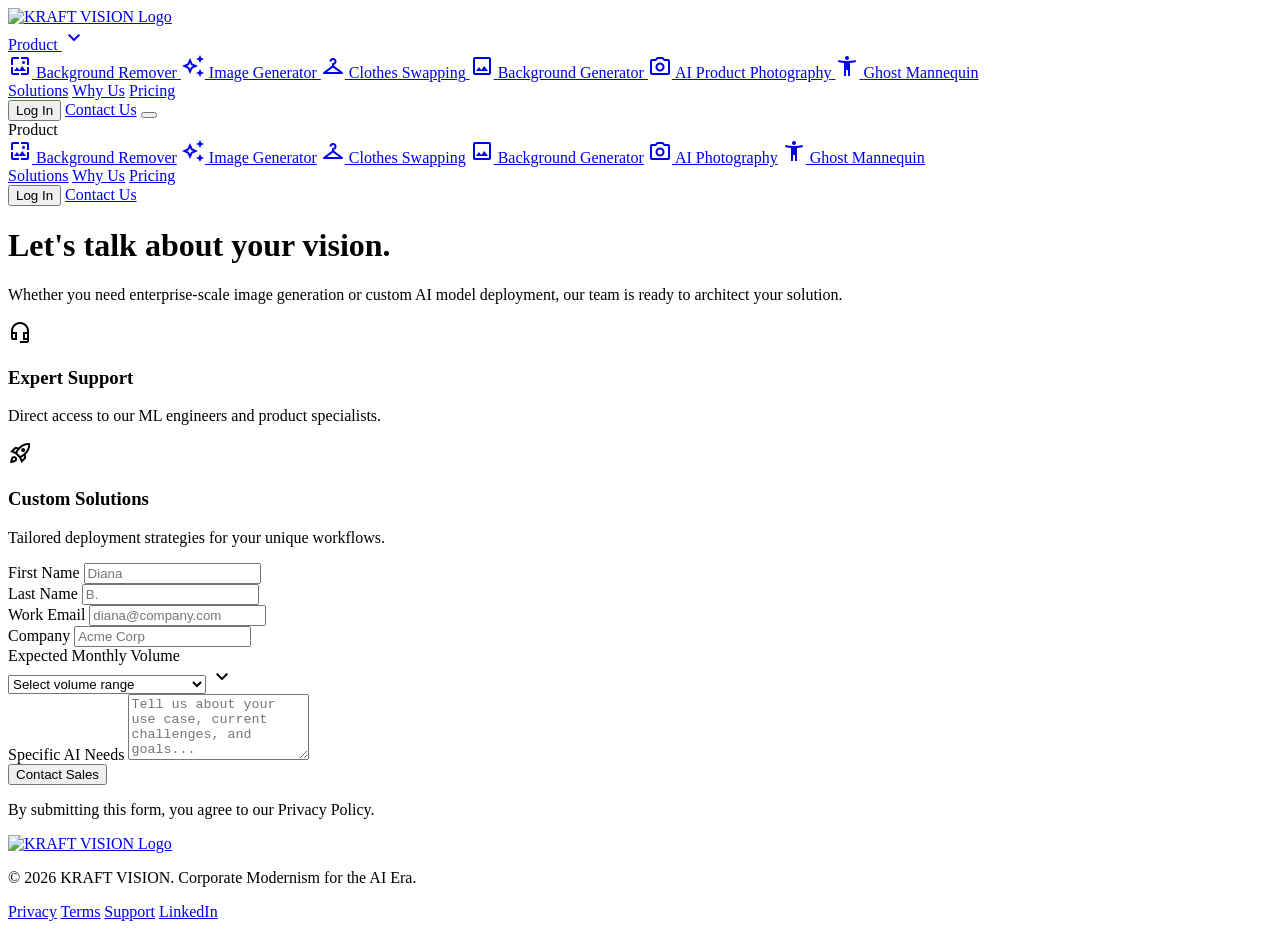
==== contact_us/index.html @ 9187e814 "index.html" ====
<!DOCTYPE html>
<html lang="en">
<head>
    <meta charset="utf-8"/>
    <meta content="width=device-width, initial-scale=1.0" name="viewport"/>
    <title>Contact Us - KRAFT VISION</title>
    
    <script src="https://cdn.tailwindcss.com?plugins=forms,container-queries"></script>
    <script src="tailwind.config.js"></script>
    
    <link href="https://fonts.googleapis.com/css2?family=Space+Grotesk:wght@300;400;500;600;700&family=Inter:wght@300;400;500;600;700&display=swap" rel="stylesheet"/>
    <link href="https://fonts.googleapis.com/css2?family=Material+Symbols+Outlined:wght,FILL@100..700,0..1&display=swap" rel="stylesheet"/>
    
    <link rel="stylesheet" href="style.css">
    <script src="script.js" defer></script>
</head>

<body class="bg-background text-on-background font-body-md antialiased min-h-screen flex flex-col">

    <!-- Unified Symmetrical Header -->
    <nav class="fixed top-0 w-full z-50 bg-white/80 backdrop-blur-md border-b border-slate-200/50 shadow-sm h-20">
        <div class="flex items-center justify-between px-6 lg:px-12 max-w-7xl mx-auto h-full relative">
            <!-- Left: Logo -->
            <a href="index.html" class="shrink-0 relative z-50">
                <img src="logo.png" alt="KRAFT VISION Logo" class="h-8 w-auto">
            </a>
            
            <!-- Middle: Nav Links with Mega Menu -->
            <div class="hidden md:flex items-center justify-center gap-8 absolute left-1/2 -translate-x-1/2">
                <div class="relative group">
                    <a class="font-['Space_Grotesk'] text-sm font-medium tracking-tight text-slate-600 hover:text-slate-900 transition-colors duration-200 ease-out active:scale-95 flex items-center gap-1 cursor-pointer" href="#">
                        Product
                        <span class="material-symbols-outlined text-[16px]">keyboard_arrow_down</span>
                    </a>
                    <!-- Mega Menu Dropdown -->
                    <div class="absolute top-full left-1/2 -translate-x-1/2 pt-6 opacity-0 invisible group-hover:opacity-100 group-hover:visible transition-all duration-300 z-50">
                        <div class="w-72 bg-white border border-slate-200 rounded-xl shadow-xl py-2 overflow-hidden">
                            <a class="px-4 py-3 hover:bg-slate-50 transition-colors text-slate-600 hover:text-primary flex items-center gap-3" href="#">
                                <span class="material-symbols-outlined text-xl">wallpaper</span>
                                <span class="font-medium text-sm">Background Remover</span>
                            </a>
                            <a class="px-4 py-3 hover:bg-slate-50 transition-colors text-slate-600 hover:text-primary flex items-center gap-3" href="#">
                                <span class="material-symbols-outlined text-xl">auto_awesome</span>
                                <span class="font-medium text-sm">Image Generator</span>
                            </a>
                            <a class="px-4 py-3 hover:bg-slate-50 transition-colors text-slate-600 hover:text-primary flex items-center gap-3" href="#">
                                <span class="material-symbols-outlined text-xl">checkroom</span>
                                <span class="font-medium text-sm">Clothes Swapping</span>
                            </a>
                            <a class="px-4 py-3 hover:bg-slate-50 transition-colors text-slate-600 hover:text-primary flex items-center gap-3" href="#">
                                <span class="material-symbols-outlined text-xl">image</span>
                                <span class="font-medium text-sm">Background Generator</span>
                            </a>
                            <a class="px-4 py-3 hover:bg-slate-50 transition-colors text-slate-600 hover:text-primary flex items-center gap-3" href="#">
                                <span class="material-symbols-outlined text-xl">photo_camera</span>
                                <span class="font-medium text-sm">AI Product Photography</span>
                            </a>
                            <a class="px-4 py-3 hover:bg-slate-50 transition-colors text-slate-600 hover:text-primary flex items-center gap-3" href="#">
                                <span class="material-symbols-outlined text-xl">accessibility_new</span>
                                <span class="font-medium text-sm">Ghost Mannequin</span>
                            </a>
                        </div>
                    </div>
                </div>
                <a class="font-['Space_Grotesk'] text-sm font-medium tracking-tight text-slate-600 hover:text-slate-900 transition-colors duration-200 ease-out active:scale-95" href="solutions.html">Solutions</a>
                <a class="font-['Space_Grotesk'] text-sm font-medium tracking-tight text-slate-600 hover:text-slate-900 transition-colors duration-200 ease-out active:scale-95" href="why_us.html">Why Us</a>
                <a class="font-['Space_Grotesk'] text-sm font-medium tracking-tight text-slate-600 hover:text-slate-900 transition-colors duration-200 ease-out active:scale-95" href="pricing.html">Pricing</a>
            </div>

            <!-- Right: CTA & Mobile Toggle -->
            <div class="flex items-center gap-4 shrink-0 relative z-50">
                <button class="hidden lg:block font-['Space_Grotesk'] text-sm font-medium text-slate-600 hover:text-slate-900 px-4 py-2">Log In</button>
                <a href="contact_us.html" class="hidden md:inline-block bg-primary text-on-primary px-6 py-2.5 rounded-lg font-['Space_Grotesk'] text-sm font-bold tracking-tight hover:bg-primary-container transition-all active:scale-95">Contact Us</a>
                
                <!-- Mobile Menu Toggle Button -->
                <button id="mobile-menu-btn" class="md:hidden text-slate-900 p-2 focus:outline-none flex flex-col gap-1.5 w-10 h-10 items-center justify-center rounded-lg hover:bg-slate-100 transition-colors">
                    <span class="w-5 h-[2px] bg-slate-900 transition-all duration-300 origin-center" id="bar1"></span>
                    <span class="w-5 h-[2px] bg-slate-900 transition-all duration-300 origin-center" id="bar2"></span>
                    <span class="w-5 h-[2px] bg-slate-900 transition-all duration-300 origin-center" id="bar3"></span>
                </button>
            </div>
        </div>

        <!-- Mobile Menu Container -->
        <div id="mobile-menu" class="fixed inset-0 bg-white z-40 flex flex-col pt-24 px-6 pb-6 opacity-0 pointer-events-none transition-all duration-300 md:hidden scale-95 origin-top">
            <div class="flex flex-col space-y-6 overflow-y-auto h-full">
                <div class="border-b border-slate-100 pb-4">
                    <span class="font-['Space_Grotesk'] text-sm font-bold text-slate-400 uppercase tracking-widest block mb-4">Product</span>
                    <div class="flex flex-col space-y-4 pl-4 border-l-2 border-slate-100">
                        <a href="#" class="text-slate-600 font-medium hover:text-primary transition-colors flex items-center gap-3"><span class="material-symbols-outlined text-lg">wallpaper</span> Background Remover</a>
                        <a href="#" class="text-slate-600 font-medium hover:text-primary transition-colors flex items-center gap-3"><span class="material-symbols-outlined text-lg">auto_awesome</span> Image Generator</a>
                        <a href="#" class="text-slate-600 font-medium hover:text-primary transition-colors flex items-center gap-3"><span class="material-symbols-outlined text-lg">checkroom</span> Clothes Swapping</a>
                        <a href="#" class="text-slate-600 font-medium hover:text-primary transition-colors flex items-center gap-3"><span class="material-symbols-outlined text-lg">image</span> Background Generator</a>
                        <a href="#" class="text-slate-600 font-medium hover:text-primary transition-colors flex items-center gap-3"><span class="material-symbols-outlined text-lg">photo_camera</span> AI Photography</a>
                        <a href="#" class="text-slate-600 font-medium hover:text-primary transition-colors flex items-center gap-3"><span class="material-symbols-outlined text-lg">accessibility_new</span> Ghost Mannequin</a>
                    </div>
                </div>
                <a class="font-['Space_Grotesk'] text-xl font-bold tracking-tight text-slate-900 hover:text-primary transition-colors" href="solutions.html">Solutions</a>
                <a class="font-['Space_Grotesk'] text-xl font-bold tracking-tight text-slate-900 hover:text-primary transition-colors" href="why_us.html">Why Us</a>
                <a class="font-['Space_Grotesk'] text-xl font-bold tracking-tight text-slate-900 hover:text-primary transition-colors" href="pricing.html">Pricing</a>
                
                <div class="pt-8 mt-auto flex flex-col gap-4">
                    <button class="w-full font-['Space_Grotesk'] text-lg font-bold text-slate-900 py-3 border border-slate-200 rounded-xl hover:bg-slate-50 transition-colors">Log In</button>
                    <a href="contact_us.html" class="w-full text-center bg-primary text-on-primary py-3 rounded-xl font-['Space_Grotesk'] text-lg font-bold tracking-tight shadow-lg shadow-primary/30">Contact Us</a>
                </div>
            </div>
        </div>
    </nav>

    <!-- Main Content -->
    <main class="flex-grow pt-24 pb-margin-desktop px-gutter">
        <div class="max-w-[1000px] mx-auto grid grid-cols-1 lg:grid-cols-2 gap-16 items-start">
            <div class="space-y-8 mt-8">
                <h1 class="font-display-lg text-display-lg text-on-background">Let's talk about your vision.</h1>
                <p class="font-body-lg text-body-lg text-on-surface-variant max-w-md">
                    Whether you need enterprise-scale image generation or custom AI model deployment, our team is ready to architect your solution.
                </p>
                <div class="space-y-6 pt-8 border-t border-outline-variant">
                    <div class="flex items-start space-x-4">
                        <div class="w-10 h-10 rounded-full bg-secondary-container flex items-center justify-center text-on-secondary-container">
                            <span class="material-symbols-outlined">headset_mic</span>
                        </div>
                        <div>
                            <h3 class="font-title-lg text-title-lg text-on-background mb-1">Expert Support</h3>
                            <p class="font-body-md text-body-md text-on-surface-variant">Direct access to our ML engineers and product specialists.</p>
                        </div>
                    </div>
                    <div class="flex items-start space-x-4">
                        <div class="w-10 h-10 rounded-full bg-secondary-container flex items-center justify-center text-on-secondary-container">
                            <span class="material-symbols-outlined">rocket_launch</span>
                        </div>
                        <div>
                            <h3 class="font-title-lg text-title-lg text-on-background mb-1">Custom Solutions</h3>
                            <p class="font-body-md text-body-md text-on-surface-variant">Tailored deployment strategies for your unique workflows.</p>
                        </div>
                    </div>
                </div>
            </div>
            
            <div class="bg-surface-container-lowest p-8 rounded-xl border border-outline-variant shadow-[0_8px_30px_rgb(0,0,0,0.04)] relative overflow-hidden group">
                <div class="absolute top-0 right-0 w-32 h-32 bg-primary/5 rounded-bl-full -z-10 transition-transform duration-500 group-hover:scale-110"></div>
                <form class="space-y-6">
                    <div class="grid grid-cols-1 md:grid-cols-2 gap-6">
                        <div class="space-y-2">
                            <label class="font-label-md text-label-md text-on-surface" for="firstName">First Name</label>
                            <input class="w-full bg-surface-container-low border border-outline-variant rounded-lg px-4 py-3 font-body-md text-body-md text-on-surface focus:outline-none focus:border-primary focus:ring-2 focus:ring-primary/20 transition-all placeholder:text-outline" id="firstName" placeholder="Diana" type="text"/>
                        </div>
                        <div class="space-y-2">
                            <label class="font-label-md text-label-md text-on-surface" for="lastName">Last Name</label>
                            <input class="w-full bg-surface-container-low border border-outline-variant rounded-lg px-4 py-3 font-body-md text-body-md text-on-surface focus:outline-none focus:border-primary focus:ring-2 focus:ring-primary/20 transition-all placeholder:text-outline" id="lastName" placeholder="B." type="text"/>
                        </div>
                    </div>
                    <div class="space-y-2">
                        <label class="font-label-md text-label-md text-on-surface" for="workEmail">Work Email</label>
                        <input class="w-full bg-surface-container-low border border-outline-variant rounded-lg px-4 py-3 font-body-md text-body-md text-on-surface focus:outline-none focus:border-primary focus:ring-2 focus:ring-primary/20 transition-all placeholder:text-outline" id="workEmail" placeholder="diana@company.com" type="email"/>
                    </div>
                    <div class="space-y-2">
                        <label class="font-label-md text-label-md text-on-surface" for="company">Company</label>
                        <input class="w-full bg-surface-container-low border border-outline-variant rounded-lg px-4 py-3 font-body-md text-body-md text-on-surface focus:outline-none focus:border-primary focus:ring-2 focus:ring-primary/20 transition-all placeholder:text-outline" id="company" placeholder="Acme Corp" type="text"/>
                    </div>
                    <div class="space-y-2">
                        <label class="font-label-md text-label-md text-on-surface" for="volume">Expected Monthly Volume</label>
                        <div class="relative">
                            <select class="w-full bg-surface-container-low border border-outline-variant rounded-lg px-4 py-3 font-body-md text-body-md text-on-surface focus:outline-none focus:border-primary focus:ring-2 focus:ring-primary/20 transition-all appearance-none" id="volume">
                                <option disabled="" selected="" value="">Select volume range</option>
                                <option value="low">Under 1,000 images</option>
                                <option value="med">1,000 - 10,000 images</option>
                                <option value="high">10,000 - 100,000 images</option>
                                <option value="enterprise">100,000+ images (Enterprise)</option>
                            </select>
                            <span class="material-symbols-outlined absolute right-4 top-1/2 -translate-y-1/2 text-outline pointer-events-none">expand_more</span>
                        </div>
                    </div>
                    <div class="space-y-2">
                        <label class="font-label-md text-label-md text-on-surface" for="needs">Specific AI Needs</label>
                        <textarea class="w-full bg-surface-container-low border border-outline-variant rounded-lg px-4 py-3 font-body-md text-body-md text-on-surface focus:outline-none focus:border-primary focus:ring-2 focus:ring-primary/20 transition-all placeholder:text-outline resize-none" id="needs" placeholder="Tell us about your use case, current challenges, and goals..." rows="4"></textarea>
                    </div>
                    <button class="w-full bg-primary text-on-primary font-label-md text-label-md py-4 rounded-lg hover:brightness-110 transition-all duration-300 shadow-[0_4px_14px_0_rgba(53,0,185,0.39)] hover:shadow-[0_6px_20px_rgba(53,0,185,0.23)]" type="button">
                        Contact Sales
                    </button>
                    <p class="text-center font-body-md text-[12px] text-outline mt-4">
                        By submitting this form, you agree to our Privacy Policy.
                    </p>
                </form>
            </div>
        </div>
    </main>

    <!-- Unified Symmetrical Footer -->
    <footer class="bg-slate-950 w-full py-16 border-t border-slate-900 mt-auto">
        <div class="grid grid-cols-1 md:grid-cols-2 gap-8 px-6 lg:px-12 max-w-7xl mx-auto">
            <div>
                <a href="index.html">
                    <img src="logo.png" alt="KRAFT VISION Logo" class="h-8 w-auto mb-4">
                </a>
                <p class="font-['Space_Grotesk'] text-xs uppercase tracking-widest text-slate-500 max-w-md">
                    © 2026 KRAFT VISION. Corporate Modernism for the AI Era.
                </p>
            </div>
            <div class="flex flex-wrap gap-8 md:justify-end">
                <a class="font-['Space_Grotesk'] text-xs uppercase tracking-widest text-slate-500 hover:text-indigo-400 hover:underline decoration-indigo-500 decoration-2 underline-offset-4 transition-colors duration-300 ease-in-out" href="#">Privacy</a>
                <a class="font-['Space_Grotesk'] text-xs uppercase tracking-widest text-slate-500 hover:text-indigo-400 hover:underline decoration-indigo-500 decoration-2 underline-offset-4 transition-colors duration-300 ease-in-out" href="#">Terms</a>
                <a class="font-['Space_Grotesk'] text-xs uppercase tracking-widest text-slate-500 hover:text-indigo-400 hover:underline decoration-indigo-500 decoration-2 underline-offset-4 transition-colors duration-300 ease-in-out" href="contact_us.html">Support</a>
                <a class="font-['Space_Grotesk'] text-xs uppercase tracking-widest text-slate-500 hover:text-indigo-400 hover:underline decoration-indigo-500 decoration-2 underline-offset-4 transition-colors duration-300 ease-in-out" href="#">LinkedIn</a>
            </div>
        </div>
    </footer>
</body>
</html>
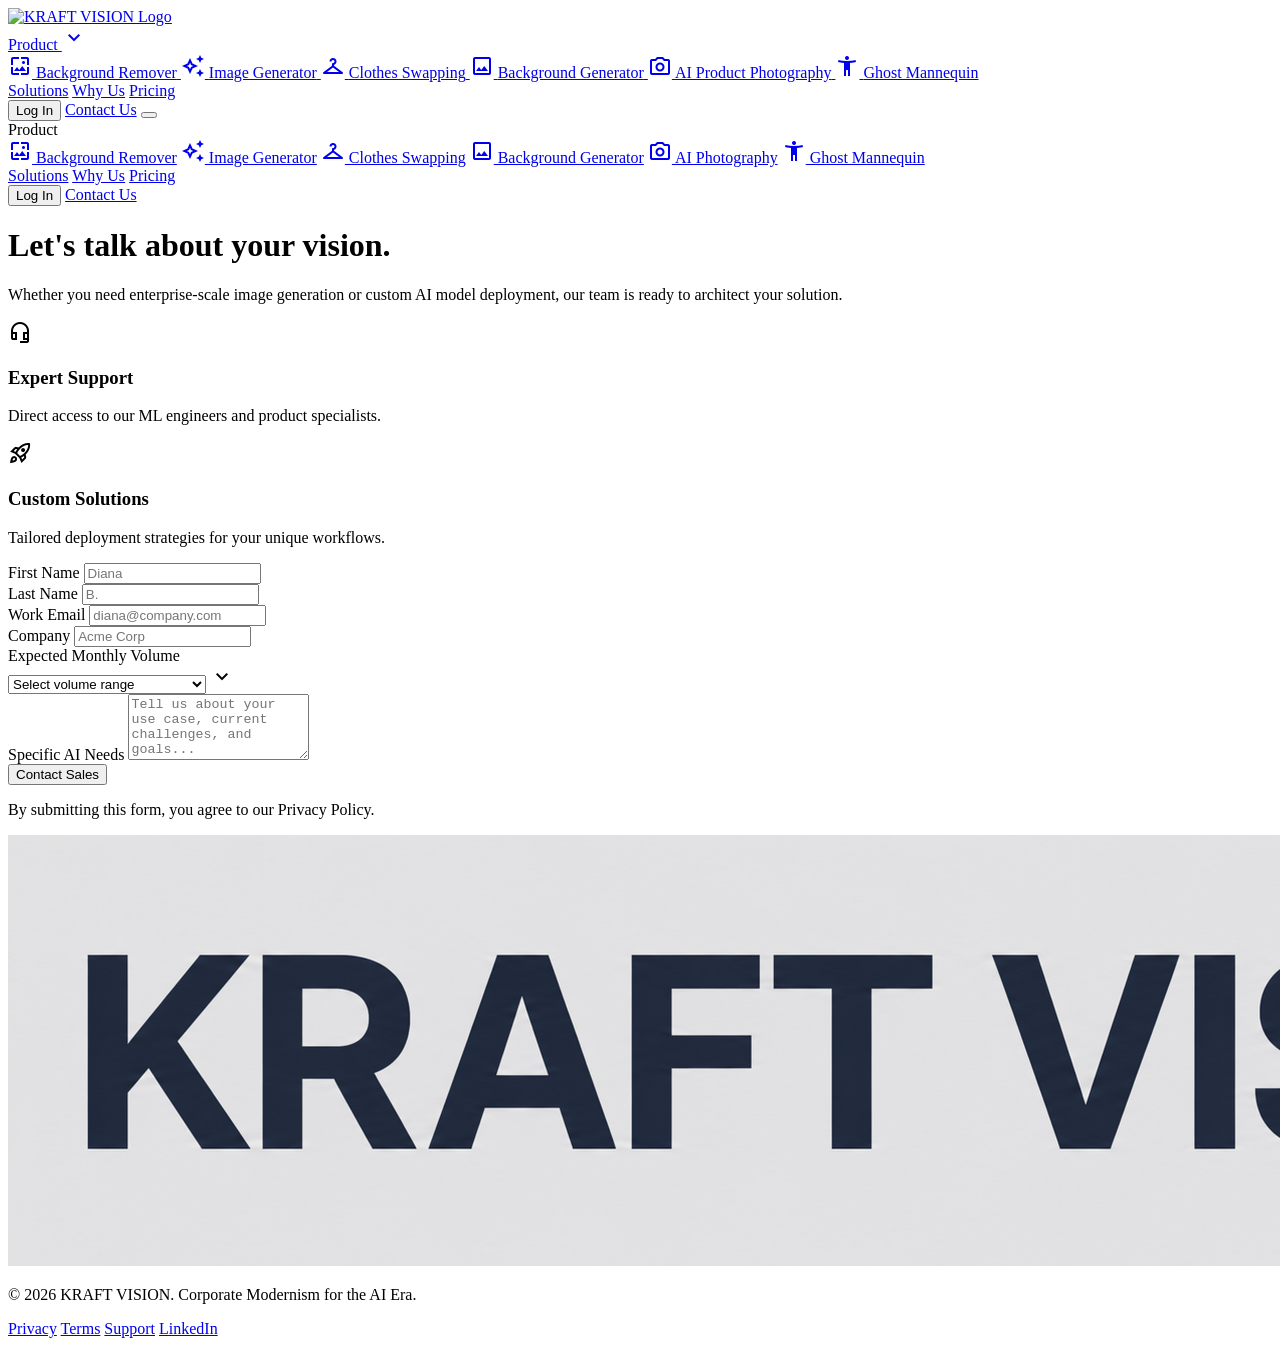
==== commit d24939d6: "Update index.html" ====
--- a/contact_us/index.html
+++ b/contact_us/index.html
@@ -6,13 +6,13 @@
     <title>Contact Us - KRAFT VISION</title>
     
     <script src="https://cdn.tailwindcss.com?plugins=forms,container-queries"></script>
-    <script src="tailwind.config.js"></script>
+    <script src="../tailwind.config.js"></script>
     
     <link href="https://fonts.googleapis.com/css2?family=Space+Grotesk:wght@300;400;500;600;700&family=Inter:wght@300;400;500;600;700&display=swap" rel="stylesheet"/>
     <link href="https://fonts.googleapis.com/css2?family=Material+Symbols+Outlined:wght,FILL@100..700,0..1&display=swap" rel="stylesheet"/>
     
-    <link rel="stylesheet" href="style.css">
-    <script src="script.js" defer></script>
+    <link rel="stylesheet" href="../style.css">
+    <script src="../script.js" defer></script>
 </head>
 
 <body class="bg-background text-on-background font-body-md antialiased min-h-screen flex flex-col">
@@ -62,15 +62,15 @@
                         </div>
                     </div>
                 </div>
-                <a class="font-['Space_Grotesk'] text-sm font-medium tracking-tight text-slate-600 hover:text-slate-900 transition-colors duration-200 ease-out active:scale-95" href="solutions.html">Solutions</a>
-                <a class="font-['Space_Grotesk'] text-sm font-medium tracking-tight text-slate-600 hover:text-slate-900 transition-colors duration-200 ease-out active:scale-95" href="why_us.html">Why Us</a>
-                <a class="font-['Space_Grotesk'] text-sm font-medium tracking-tight text-slate-600 hover:text-slate-900 transition-colors duration-200 ease-out active:scale-95" href="pricing.html">Pricing</a>
+                <a class="font-['Space_Grotesk'] text-sm font-medium tracking-tight text-slate-600 hover:text-slate-900 transition-colors duration-200 ease-out active:scale-95" href="../Solutions">Solutions</a>
+                <a class="font-['Space_Grotesk'] text-sm font-medium tracking-tight text-slate-600 hover:text-slate-900 transition-colors duration-200 ease-out active:scale-95" href="../why_us">Why Us</a>
+                <a class="font-['Space_Grotesk'] text-sm font-medium tracking-tight text-slate-600 hover:text-slate-900 transition-colors duration-200 ease-out active:scale-95" href="../Pricing">Pricing</a>
             </div>
 
             <!-- Right: CTA & Mobile Toggle -->
             <div class="flex items-center gap-4 shrink-0 relative z-50">
                 <button class="hidden lg:block font-['Space_Grotesk'] text-sm font-medium text-slate-600 hover:text-slate-900 px-4 py-2">Log In</button>
-                <a href="contact_us.html" class="hidden md:inline-block bg-primary text-on-primary px-6 py-2.5 rounded-lg font-['Space_Grotesk'] text-sm font-bold tracking-tight hover:bg-primary-container transition-all active:scale-95">Contact Us</a>
+                <a href="contact_us" class="hidden md:inline-block bg-primary text-on-primary px-6 py-2.5 rounded-lg font-['Space_Grotesk'] text-sm font-bold tracking-tight hover:bg-primary-container transition-all active:scale-95">Contact Us</a>
                 
                 <!-- Mobile Menu Toggle Button -->
                 <button id="mobile-menu-btn" class="md:hidden text-slate-900 p-2 focus:outline-none flex flex-col gap-1.5 w-10 h-10 items-center justify-center rounded-lg hover:bg-slate-100 transition-colors">
@@ -190,8 +190,8 @@
     <footer class="bg-slate-950 w-full py-16 border-t border-slate-900 mt-auto">
         <div class="grid grid-cols-1 md:grid-cols-2 gap-8 px-6 lg:px-12 max-w-7xl mx-auto">
             <div>
-                <a href="index.html">
-                    <img src="logo.png" alt="KRAFT VISION Logo" class="h-8 w-auto mb-4">
+                <a href="../">
+                    <img src="../logo.png" alt="KRAFT VISION Logo" class="h-8 w-auto mb-4">
                 </a>
                 <p class="font-['Space_Grotesk'] text-xs uppercase tracking-widest text-slate-500 max-w-md">
                     © 2026 KRAFT VISION. Corporate Modernism for the AI Era.
@@ -200,7 +200,7 @@
             <div class="flex flex-wrap gap-8 md:justify-end">
                 <a class="font-['Space_Grotesk'] text-xs uppercase tracking-widest text-slate-500 hover:text-indigo-400 hover:underline decoration-indigo-500 decoration-2 underline-offset-4 transition-colors duration-300 ease-in-out" href="#">Privacy</a>
                 <a class="font-['Space_Grotesk'] text-xs uppercase tracking-widest text-slate-500 hover:text-indigo-400 hover:underline decoration-indigo-500 decoration-2 underline-offset-4 transition-colors duration-300 ease-in-out" href="#">Terms</a>
-                <a class="font-['Space_Grotesk'] text-xs uppercase tracking-widest text-slate-500 hover:text-indigo-400 hover:underline decoration-indigo-500 decoration-2 underline-offset-4 transition-colors duration-300 ease-in-out" href="contact_us.html">Support</a>
+                <a class="font-['Space_Grotesk'] text-xs uppercase tracking-widest text-slate-500 hover:text-indigo-400 hover:underline decoration-indigo-500 decoration-2 underline-offset-4 transition-colors duration-300 ease-in-out" href="contact_us">Support</a>
                 <a class="font-['Space_Grotesk'] text-xs uppercase tracking-widest text-slate-500 hover:text-indigo-400 hover:underline decoration-indigo-500 decoration-2 underline-offset-4 transition-colors duration-300 ease-in-out" href="#">LinkedIn</a>
             </div>
         </div>
--- a/style.css
+++ b/style.css
@@ -0,0 +1,37 @@
+@tailwind base;
+@tailwind components;
+@tailwind utilities;
+
+.material-symbols-outlined {
+    font-variation-settings: 'FILL' 0, 'wght' 400, 'GRAD' 0, 'opsz' 24;
+}
+
+.glass-card {
+    background: rgba(255, 255, 255, 0.7);
+    backdrop-filter: blur(20px);
+    border: 1px solid rgba(255, 255, 255, 0.3);
+}
+
+.innovation-module {
+    background: #081a3f;
+    position: relative;
+    overflow: hidden;
+}
+
+.innovation-module::after {
+    content: '';
+    position: absolute;
+    top: -1px;
+    left: -1px;
+    right: -1px;
+    height: 1px;
+    background: linear-gradient(90deg, transparent, #582eff, transparent);
+}
+
+.vs-badge {
+    position: absolute;
+    top: 50%;
+    left: 50%;
+    transform: translate(-50%, -50%);
+    z-index: 10;
+}
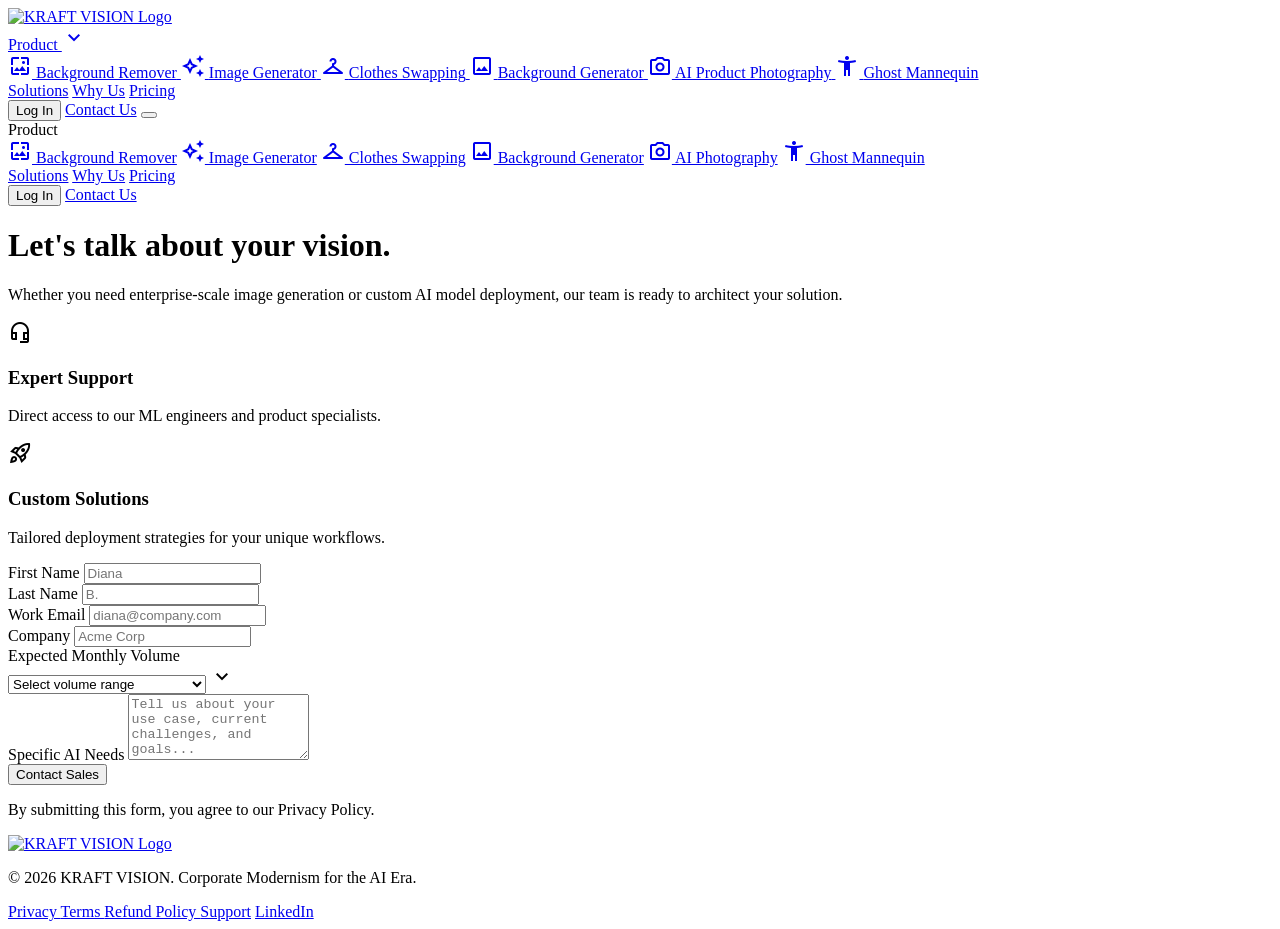
==== commit 274a5455: "Update index.html" ====
--- a/contact_us/index.html
+++ b/contact_us/index.html
@@ -6,13 +6,13 @@
     <title>Contact Us - KRAFT VISION</title>
     
     <script src="https://cdn.tailwindcss.com?plugins=forms,container-queries"></script>
-    <script src="../tailwind.config.js"></script>
+    <script src="tailwind.config.js"></script>
     
     <link href="https://fonts.googleapis.com/css2?family=Space+Grotesk:wght@300;400;500;600;700&family=Inter:wght@300;400;500;600;700&display=swap" rel="stylesheet"/>
     <link href="https://fonts.googleapis.com/css2?family=Material+Symbols+Outlined:wght,FILL@100..700,0..1&display=swap" rel="stylesheet"/>
     
-    <link rel="stylesheet" href="../style.css">
-    <script src="../script.js" defer></script>
+    <link rel="stylesheet" href="style.css">
+    <script src="script.js" defer></script>
 </head>
 
 <body class="bg-background text-on-background font-body-md antialiased min-h-screen flex flex-col">
@@ -62,15 +62,15 @@
                         </div>
                     </div>
                 </div>
-                <a class="font-['Space_Grotesk'] text-sm font-medium tracking-tight text-slate-600 hover:text-slate-900 transition-colors duration-200 ease-out active:scale-95" href="../Solutions">Solutions</a>
-                <a class="font-['Space_Grotesk'] text-sm font-medium tracking-tight text-slate-600 hover:text-slate-900 transition-colors duration-200 ease-out active:scale-95" href="../why_us">Why Us</a>
-                <a class="font-['Space_Grotesk'] text-sm font-medium tracking-tight text-slate-600 hover:text-slate-900 transition-colors duration-200 ease-out active:scale-95" href="../Pricing">Pricing</a>
+                <a class="font-['Space_Grotesk'] text-sm font-medium tracking-tight text-slate-600 hover:text-slate-900 transition-colors duration-200 ease-out active:scale-95" href="solutions.html">Solutions</a>
+                <a class="font-['Space_Grotesk'] text-sm font-medium tracking-tight text-slate-600 hover:text-slate-900 transition-colors duration-200 ease-out active:scale-95" href="why_us.html">Why Us</a>
+                <a class="font-['Space_Grotesk'] text-sm font-medium tracking-tight text-slate-600 hover:text-slate-900 transition-colors duration-200 ease-out active:scale-95" href="pricing.html">Pricing</a>
             </div>
 
             <!-- Right: CTA & Mobile Toggle -->
             <div class="flex items-center gap-4 shrink-0 relative z-50">
                 <button class="hidden lg:block font-['Space_Grotesk'] text-sm font-medium text-slate-600 hover:text-slate-900 px-4 py-2">Log In</button>
-                <a href="contact_us" class="hidden md:inline-block bg-primary text-on-primary px-6 py-2.5 rounded-lg font-['Space_Grotesk'] text-sm font-bold tracking-tight hover:bg-primary-container transition-all active:scale-95">Contact Us</a>
+                <a href="contact_us.html" class="hidden md:inline-block bg-primary text-on-primary px-6 py-2.5 rounded-lg font-['Space_Grotesk'] text-sm font-bold tracking-tight hover:bg-primary-container transition-all active:scale-95">Contact Us</a>
                 
                 <!-- Mobile Menu Toggle Button -->
                 <button id="mobile-menu-btn" class="md:hidden text-slate-900 p-2 focus:outline-none flex flex-col gap-1.5 w-10 h-10 items-center justify-center rounded-lg hover:bg-slate-100 transition-colors">
@@ -190,17 +190,27 @@
     <footer class="bg-slate-950 w-full py-16 border-t border-slate-900 mt-auto">
         <div class="grid grid-cols-1 md:grid-cols-2 gap-8 px-6 lg:px-12 max-w-7xl mx-auto">
             <div>
-                <a href="../">
-                    <img src="../logo.png" alt="KRAFT VISION Logo" class="h-8 w-auto mb-4">
+                <a href="index.html">
+                    <img src="logo.png" alt="KRAFT VISION Logo" class="h-8 w-auto mb-4">
                 </a>
                 <p class="font-['Space_Grotesk'] text-xs uppercase tracking-widest text-slate-500 max-w-md">
                     © 2026 KRAFT VISION. Corporate Modernism for the AI Era.
                 </p>
             </div>
             <div class="flex flex-wrap gap-8 md:justify-end">
-                <a class="font-['Space_Grotesk'] text-xs uppercase tracking-widest text-slate-500 hover:text-indigo-400 hover:underline decoration-indigo-500 decoration-2 underline-offset-4 transition-colors duration-300 ease-in-out" href="#">Privacy</a>
-                <a class="font-['Space_Grotesk'] text-xs uppercase tracking-widest text-slate-500 hover:text-indigo-400 hover:underline decoration-indigo-500 decoration-2 underline-offset-4 transition-colors duration-300 ease-in-out" href="#">Terms</a>
-                <a class="font-['Space_Grotesk'] text-xs uppercase tracking-widest text-slate-500 hover:text-indigo-400 hover:underline decoration-indigo-500 decoration-2 underline-offset-4 transition-colors duration-300 ease-in-out" href="contact_us">Support</a>
+                <a href="privacy.html"
+                class="font-['Space_Grotesk'] text-xs uppercase tracking-widest text-slate-500 hover:text-indigo-400 hover:underline decoration-indigo-500 decoration-2 underline-offset-4 transition-colors duration-300 ease-in-out">
+                    Privacy
+                </a>
+                <a href="terms.html"
+                class="font-['Space_Grotesk'] text-xs uppercase tracking-widest text-slate-500 hover:text-indigo-400 hover:underline decoration-indigo-500 decoration-2 underline-offset-4 transition-colors duration-300 ease-in-out">
+                    Terms
+                </a>
+                <a href="refund.html"
+                class="font-['Space_Grotesk'] text-xs uppercase tracking-widest text-slate-500 hover:text-indigo-400 hover:underline decoration-indigo-500 decoration-2 underline-offset-4 transition-colors duration-300 ease-in-out">
+                    Refund Policy
+                </a>
+                <a class="font-['Space_Grotesk'] text-xs uppercase tracking-widest text-slate-500 hover:text-indigo-400 hover:underline decoration-indigo-500 decoration-2 underline-offset-4 transition-colors duration-300 ease-in-out" href="contact_us.html">Support</a>
                 <a class="font-['Space_Grotesk'] text-xs uppercase tracking-widest text-slate-500 hover:text-indigo-400 hover:underline decoration-indigo-500 decoration-2 underline-offset-4 transition-colors duration-300 ease-in-out" href="#">LinkedIn</a>
             </div>
         </div>
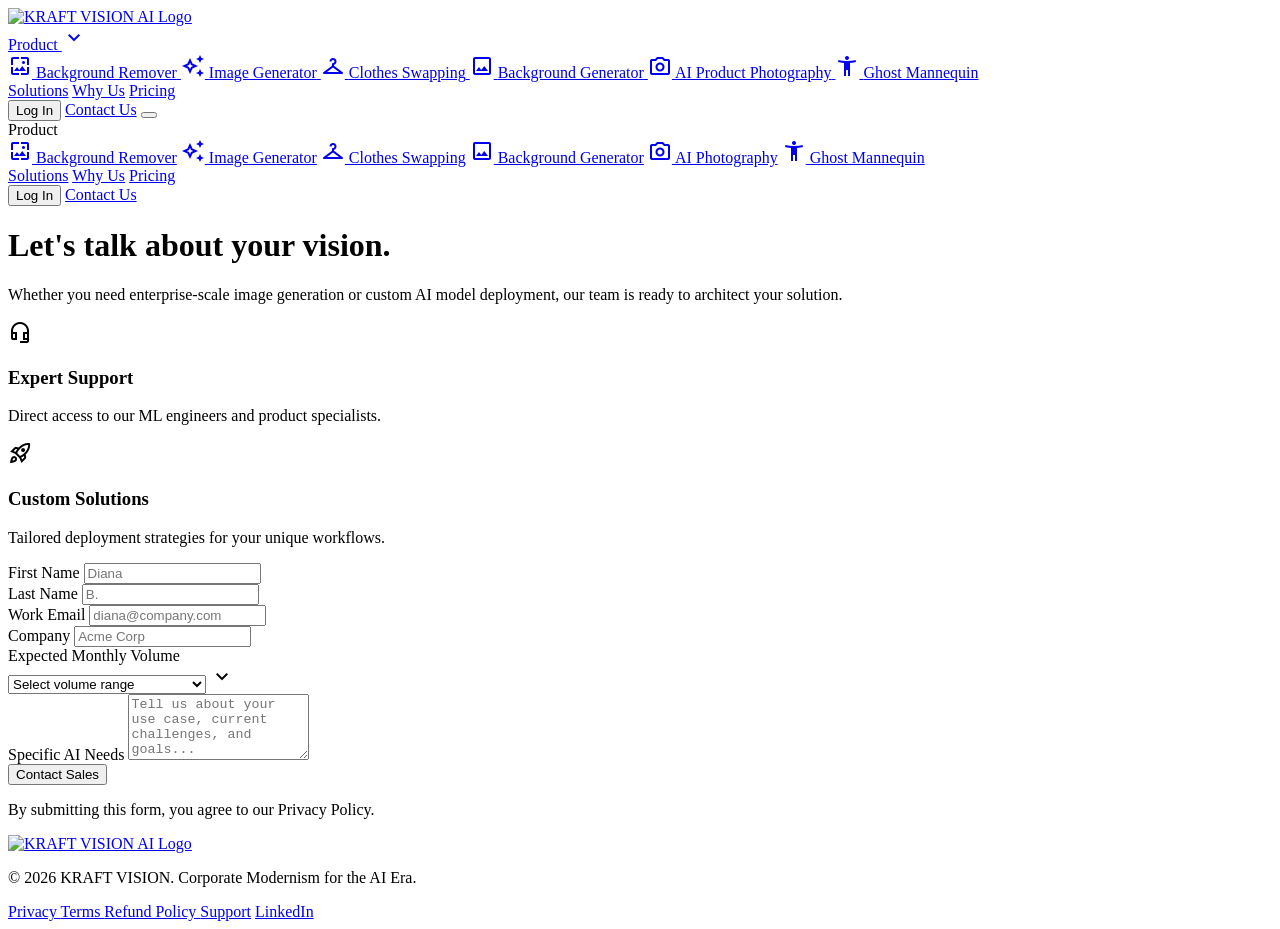
==== commit 81fd4c40: "Update index.html" ====
--- a/contact_us/index.html
+++ b/contact_us/index.html
@@ -22,7 +22,7 @@
         <div class="flex items-center justify-between px-6 lg:px-12 max-w-7xl mx-auto h-full relative">
             <!-- Left: Logo -->
             <a href="index.html" class="shrink-0 relative z-50">
-                <img src="logo.png" alt="KRAFT VISION Logo" class="h-8 w-auto">
+                <img src="logo.jpg" alt="KRAFT VISION AI Logo" class="h-14 w-auto">
             </a>
             
             <!-- Middle: Nav Links with Mega Menu -->
@@ -191,7 +191,7 @@
         <div class="grid grid-cols-1 md:grid-cols-2 gap-8 px-6 lg:px-12 max-w-7xl mx-auto">
             <div>
                 <a href="index.html">
-                    <img src="logo.png" alt="KRAFT VISION Logo" class="h-8 w-auto mb-4">
+                    <img src="logo.jpg" alt="KRAFT VISION AI Logo" class="h-12 w-auto mb-4">
                 </a>
                 <p class="font-['Space_Grotesk'] text-xs uppercase tracking-widest text-slate-500 max-w-md">
                     © 2026 KRAFT VISION. Corporate Modernism for the AI Era.
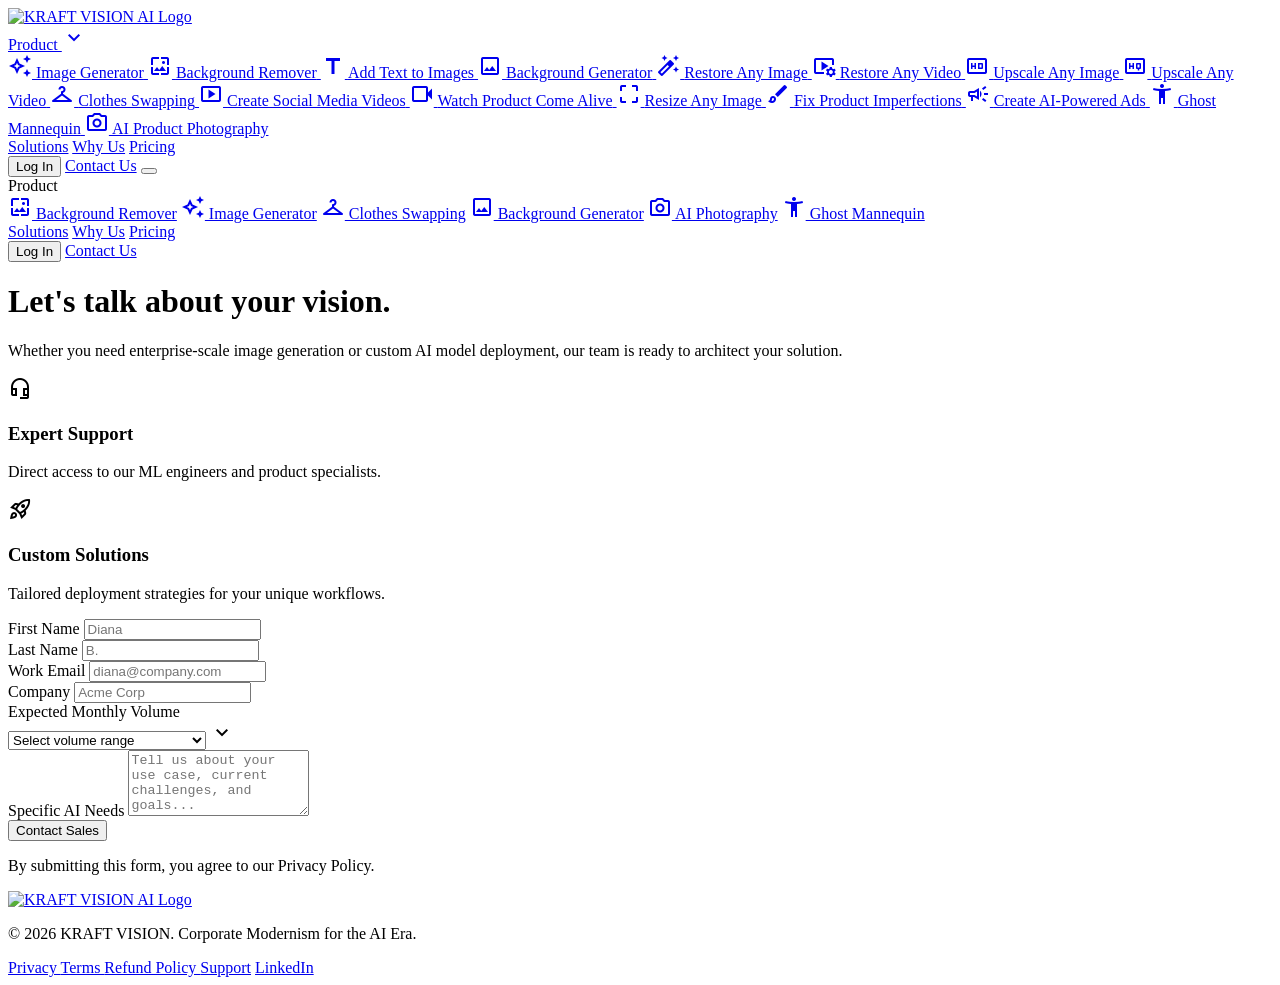
==== commit 9d2b880a: "Update index.html" ====
--- a/contact_us/index.html
+++ b/contact_us/index.html
@@ -21,7 +21,7 @@
     <nav class="fixed top-0 w-full z-50 bg-white/80 backdrop-blur-md border-b border-slate-200/50 shadow-sm h-20">
         <div class="flex items-center justify-between px-6 lg:px-12 max-w-7xl mx-auto h-full relative">
             <!-- Left: Logo -->
-            <a href="index.html" class="shrink-0 relative z-50">
+            <a href="../" class="shrink-0 relative z-50">
                 <img src="logo.jpg" alt="KRAFT VISION AI Logo" class="h-14 w-auto">
             </a>
             
@@ -34,43 +34,100 @@
                     </a>
                     <!-- Mega Menu Dropdown -->
                     <div class="absolute top-full left-1/2 -translate-x-1/2 pt-6 opacity-0 invisible group-hover:opacity-100 group-hover:visible transition-all duration-300 z-50">
-                        <div class="w-72 bg-white border border-slate-200 rounded-xl shadow-xl py-2 overflow-hidden">
-                            <a class="px-4 py-3 hover:bg-slate-50 transition-colors text-slate-600 hover:text-primary flex items-center gap-3" href="#">
-                                <span class="material-symbols-outlined text-xl">wallpaper</span>
-                                <span class="font-medium text-sm">Background Remover</span>
-                            </a>
-                            <a class="px-4 py-3 hover:bg-slate-50 transition-colors text-slate-600 hover:text-primary flex items-center gap-3" href="#">
-                                <span class="material-symbols-outlined text-xl">auto_awesome</span>
-                                <span class="font-medium text-sm">Image Generator</span>
-                            </a>
-                            <a class="px-4 py-3 hover:bg-slate-50 transition-colors text-slate-600 hover:text-primary flex items-center gap-3" href="#">
-                                <span class="material-symbols-outlined text-xl">checkroom</span>
-                                <span class="font-medium text-sm">Clothes Swapping</span>
-                            </a>
-                            <a class="px-4 py-3 hover:bg-slate-50 transition-colors text-slate-600 hover:text-primary flex items-center gap-3" href="#">
-                                <span class="material-symbols-outlined text-xl">image</span>
-                                <span class="font-medium text-sm">Background Generator</span>
-                            </a>
-                            <a class="px-4 py-3 hover:bg-slate-50 transition-colors text-slate-600 hover:text-primary flex items-center gap-3" href="#">
-                                <span class="material-symbols-outlined text-xl">photo_camera</span>
-                                <span class="font-medium text-sm">AI Product Photography</span>
-                            </a>
-                            <a class="px-4 py-3 hover:bg-slate-50 transition-colors text-slate-600 hover:text-primary flex items-center gap-3" href="#">
-                                <span class="material-symbols-outlined text-xl">accessibility_new</span>
-                                <span class="font-medium text-sm">Ghost Mannequin</span>
-                            </a>
+                        <div class="w-[380px] bg-white border border-slate-200 rounded-xl shadow-2xl py-3 overflow-hidden">
+                    
+                            <a href="#" class="flex items-center gap-3 px-5 py-3 hover:bg-slate-50 transition">
+                                <span class="material-symbols-outlined text-primary">auto_awesome</span>
+                                <span class="text-sm font-medium">Image Generator</span>
+                            </a>
+                    
+                            <a href="#" class="flex items-center gap-3 px-5 py-3 hover:bg-slate-50 transition">
+                                <span class="material-symbols-outlined text-primary">wallpaper</span>
+                                <span class="text-sm font-medium">Background Remover</span>
+                            </a>
+                    
+                            <a href="#" class="flex items-center gap-3 px-5 py-3 hover:bg-slate-50 transition">
+                                <span class="material-symbols-outlined text-primary">title</span>
+                                <span class="text-sm font-medium">Add Text to Images</span>
+                            </a>
+                    
+                            <a href="#" class="flex items-center gap-3 px-5 py-3 hover:bg-slate-50 transition">
+                                <span class="material-symbols-outlined text-primary">image</span>
+                                <span class="text-sm font-medium">Background Generator</span>
+                            </a>
+                    
+                            <a href="#" class="flex items-center gap-3 px-5 py-3 hover:bg-slate-50 transition">
+                                <span class="material-symbols-outlined text-primary">auto_fix_high</span>
+                                <span class="text-sm font-medium">Restore Any Image</span>
+                            </a>
+                    
+                            <a href="#" class="flex items-center gap-3 px-5 py-3 hover:bg-slate-50 transition">
+                                <span class="material-symbols-outlined text-primary">video_settings</span>
+                                <span class="text-sm font-medium">Restore Any Video</span>
+                            </a>
+                    
+                            <a href="#" class="flex items-center gap-3 px-5 py-3 hover:bg-slate-50 transition">
+                                <span class="material-symbols-outlined text-primary">hd</span>
+                                <span class="text-sm font-medium">Upscale Any Image</span>
+                            </a>
+                    
+                            <a href="#" class="flex items-center gap-3 px-5 py-3 hover:bg-slate-50 transition">
+                                <span class="material-symbols-outlined text-primary">high_quality</span>
+                                <span class="text-sm font-medium">Upscale Any Video</span>
+                            </a>
+                    
+                            <a href="#" class="flex items-center gap-3 px-5 py-3 hover:bg-slate-50 transition">
+                                <span class="material-symbols-outlined text-primary">checkroom</span>
+                                <span class="text-sm font-medium">Clothes Swapping</span>
+                            </a>
+                    
+                            <a href="#" class="flex items-center gap-3 px-5 py-3 hover:bg-slate-50 transition">
+                                <span class="material-symbols-outlined text-primary">smart_display</span>
+                                <span class="text-sm font-medium">Create Social Media Videos</span>
+                            </a>
+                    
+                            <a href="#" class="flex items-center gap-3 px-5 py-3 hover:bg-slate-50 transition">
+                                <span class="material-symbols-outlined text-primary">videocam</span>
+                                <span class="text-sm font-medium">Watch Product Come Alive</span>
+                            </a>
+                    
+                            <a href="#" class="flex items-center gap-3 px-5 py-3 hover:bg-slate-50 transition">
+                                <span class="material-symbols-outlined text-primary">crop_free</span>
+                                <span class="text-sm font-medium">Resize Any Image</span>
+                            </a>
+                    
+                            <a href="#" class="flex items-center gap-3 px-5 py-3 hover:bg-slate-50 transition">
+                                <span class="material-symbols-outlined text-primary">brush</span>
+                                <span class="text-sm font-medium">Fix Product Imperfections</span>
+                            </a>
+                    
+                            <a href="#" class="flex items-center gap-3 px-5 py-3 hover:bg-slate-50 transition">
+                                <span class="material-symbols-outlined text-primary">campaign</span>
+                                <span class="text-sm font-medium">Create AI-Powered Ads</span>
+                            </a>
+                    
+                            <a href="#" class="flex items-center gap-3 px-5 py-3 hover:bg-slate-50 transition">
+                                <span class="material-symbols-outlined text-primary">accessibility_new</span>
+                                <span class="text-sm font-medium">Ghost Mannequin</span>
+                            </a>
+                    
+                            <a href="#" class="flex items-center gap-3 px-5 py-3 hover:bg-slate-50 transition">
+                                <span class="material-symbols-outlined text-primary">photo_camera</span>
+                                <span class="text-sm font-medium">AI Product Photography</span>
+                            </a>
+                    
                         </div>
                     </div>
                 </div>
-                <a class="font-['Space_Grotesk'] text-sm font-medium tracking-tight text-slate-600 hover:text-slate-900 transition-colors duration-200 ease-out active:scale-95" href="solutions.html">Solutions</a>
-                <a class="font-['Space_Grotesk'] text-sm font-medium tracking-tight text-slate-600 hover:text-slate-900 transition-colors duration-200 ease-out active:scale-95" href="why_us.html">Why Us</a>
-                <a class="font-['Space_Grotesk'] text-sm font-medium tracking-tight text-slate-600 hover:text-slate-900 transition-colors duration-200 ease-out active:scale-95" href="pricing.html">Pricing</a>
+                <a class="font-['Space_Grotesk'] text-sm font-medium tracking-tight text-slate-600 hover:text-slate-900 transition-colors duration-200 ease-out active:scale-95" href="../Solutions">Solutions</a>
+                <a class="font-['Space_Grotesk'] text-sm font-medium tracking-tight text-slate-600 hover:text-slate-900 transition-colors duration-200 ease-out active:scale-95" href="../why_us">Why Us</a>
+                <a class="font-['Space_Grotesk'] text-sm font-medium tracking-tight text-slate-600 hover:text-slate-900 transition-colors duration-200 ease-out active:scale-95" href="../Pricing">Pricing</a>
             </div>
 
             <!-- Right: CTA & Mobile Toggle -->
             <div class="flex items-center gap-4 shrink-0 relative z-50">
                 <button class="hidden lg:block font-['Space_Grotesk'] text-sm font-medium text-slate-600 hover:text-slate-900 px-4 py-2">Log In</button>
-                <a href="contact_us.html" class="hidden md:inline-block bg-primary text-on-primary px-6 py-2.5 rounded-lg font-['Space_Grotesk'] text-sm font-bold tracking-tight hover:bg-primary-container transition-all active:scale-95">Contact Us</a>
+                <a href="contact_us" class="hidden md:inline-block bg-primary text-on-primary px-6 py-2.5 rounded-lg font-['Space_Grotesk'] text-sm font-bold tracking-tight hover:bg-primary-container transition-all active:scale-95">Contact Us</a>
                 
                 <!-- Mobile Menu Toggle Button -->
                 <button id="mobile-menu-btn" class="md:hidden text-slate-900 p-2 focus:outline-none flex flex-col gap-1.5 w-10 h-10 items-center justify-center rounded-lg hover:bg-slate-100 transition-colors">
@@ -95,13 +152,13 @@
                         <a href="#" class="text-slate-600 font-medium hover:text-primary transition-colors flex items-center gap-3"><span class="material-symbols-outlined text-lg">accessibility_new</span> Ghost Mannequin</a>
                     </div>
                 </div>
-                <a class="font-['Space_Grotesk'] text-xl font-bold tracking-tight text-slate-900 hover:text-primary transition-colors" href="solutions.html">Solutions</a>
-                <a class="font-['Space_Grotesk'] text-xl font-bold tracking-tight text-slate-900 hover:text-primary transition-colors" href="why_us.html">Why Us</a>
-                <a class="font-['Space_Grotesk'] text-xl font-bold tracking-tight text-slate-900 hover:text-primary transition-colors" href="pricing.html">Pricing</a>
+                <a class="font-['Space_Grotesk'] text-xl font-bold tracking-tight text-slate-900 hover:text-primary transition-colors" href="../Solutions">Solutions</a>
+                <a class="font-['Space_Grotesk'] text-xl font-bold tracking-tight text-slate-900 hover:text-primary transition-colors" href="../why_us">Why Us</a>
+                <a class="font-['Space_Grotesk'] text-xl font-bold tracking-tight text-slate-900 hover:text-primary transition-colors" href="../Pricing">Pricing</a>
                 
                 <div class="pt-8 mt-auto flex flex-col gap-4">
                     <button class="w-full font-['Space_Grotesk'] text-lg font-bold text-slate-900 py-3 border border-slate-200 rounded-xl hover:bg-slate-50 transition-colors">Log In</button>
-                    <a href="contact_us.html" class="w-full text-center bg-primary text-on-primary py-3 rounded-xl font-['Space_Grotesk'] text-lg font-bold tracking-tight shadow-lg shadow-primary/30">Contact Us</a>
+                    <a href="contact_us" class="w-full text-center bg-primary text-on-primary py-3 rounded-xl font-['Space_Grotesk'] text-lg font-bold tracking-tight shadow-lg shadow-primary/30">Contact Us</a>
                 </div>
             </div>
         </div>
@@ -139,49 +196,150 @@
             
             <div class="bg-surface-container-lowest p-8 rounded-xl border border-outline-variant shadow-[0_8px_30px_rgb(0,0,0,0.04)] relative overflow-hidden group">
                 <div class="absolute top-0 right-0 w-32 h-32 bg-primary/5 rounded-bl-full -z-10 transition-transform duration-500 group-hover:scale-110"></div>
-                <form class="space-y-6">
-                    <div class="grid grid-cols-1 md:grid-cols-2 gap-6">
-                        <div class="space-y-2">
-                            <label class="font-label-md text-label-md text-on-surface" for="firstName">First Name</label>
-                            <input class="w-full bg-surface-container-low border border-outline-variant rounded-lg px-4 py-3 font-body-md text-body-md text-on-surface focus:outline-none focus:border-primary focus:ring-2 focus:ring-primary/20 transition-all placeholder:text-outline" id="firstName" placeholder="Diana" type="text"/>
-                        </div>
-                        <div class="space-y-2">
-                            <label class="font-label-md text-label-md text-on-surface" for="lastName">Last Name</label>
-                            <input class="w-full bg-surface-container-low border border-outline-variant rounded-lg px-4 py-3 font-body-md text-body-md text-on-surface focus:outline-none focus:border-primary focus:ring-2 focus:ring-primary/20 transition-all placeholder:text-outline" id="lastName" placeholder="B." type="text"/>
-                        </div>
-                    </div>
-                    <div class="space-y-2">
-                        <label class="font-label-md text-label-md text-on-surface" for="workEmail">Work Email</label>
-                        <input class="w-full bg-surface-container-low border border-outline-variant rounded-lg px-4 py-3 font-body-md text-body-md text-on-surface focus:outline-none focus:border-primary focus:ring-2 focus:ring-primary/20 transition-all placeholder:text-outline" id="workEmail" placeholder="diana@company.com" type="email"/>
-                    </div>
-                    <div class="space-y-2">
-                        <label class="font-label-md text-label-md text-on-surface" for="company">Company</label>
-                        <input class="w-full bg-surface-container-low border border-outline-variant rounded-lg px-4 py-3 font-body-md text-body-md text-on-surface focus:outline-none focus:border-primary focus:ring-2 focus:ring-primary/20 transition-all placeholder:text-outline" id="company" placeholder="Acme Corp" type="text"/>
-                    </div>
-                    <div class="space-y-2">
-                        <label class="font-label-md text-label-md text-on-surface" for="volume">Expected Monthly Volume</label>
-                        <div class="relative">
-                            <select class="w-full bg-surface-container-low border border-outline-variant rounded-lg px-4 py-3 font-body-md text-body-md text-on-surface focus:outline-none focus:border-primary focus:ring-2 focus:ring-primary/20 transition-all appearance-none" id="volume">
-                                <option disabled="" selected="" value="">Select volume range</option>
-                                <option value="low">Under 1,000 images</option>
-                                <option value="med">1,000 - 10,000 images</option>
-                                <option value="high">10,000 - 100,000 images</option>
-                                <option value="enterprise">100,000+ images (Enterprise)</option>
-                            </select>
-                            <span class="material-symbols-outlined absolute right-4 top-1/2 -translate-y-1/2 text-outline pointer-events-none">expand_more</span>
-                        </div>
-                    </div>
-                    <div class="space-y-2">
-                        <label class="font-label-md text-label-md text-on-surface" for="needs">Specific AI Needs</label>
-                        <textarea class="w-full bg-surface-container-low border border-outline-variant rounded-lg px-4 py-3 font-body-md text-body-md text-on-surface focus:outline-none focus:border-primary focus:ring-2 focus:ring-primary/20 transition-all placeholder:text-outline resize-none" id="needs" placeholder="Tell us about your use case, current challenges, and goals..." rows="4"></textarea>
-                    </div>
-                    <button class="w-full bg-primary text-on-primary font-label-md text-label-md py-4 rounded-lg hover:brightness-110 transition-all duration-300 shadow-[0_4px_14px_0_rgba(53,0,185,0.39)] hover:shadow-[0_6px_20px_rgba(53,0,185,0.23)]" type="button">
-                        Contact Sales
-                    </button>
-                    <p class="text-center font-body-md text-[12px] text-outline mt-4">
-                        By submitting this form, you agree to our Privacy Policy.
-                    </p>
-                </form>
+                <form class="space-y-6" id="contactForm">
+    <div class="grid grid-cols-1 md:grid-cols-2 gap-6">
+        
+        <!-- FORM -->
+        <div class="space-y-2">
+            <label class="font-label-md text-label-md text-on-surface" for="firstName">
+                First Name
+            </label>
+            <input
+                class="w-full bg-surface-container-low border border-outline-variant rounded-lg px-4 py-3 font-body-md text-body-md text-on-surface focus:outline-none focus:border-primary focus:ring-2 focus:ring-primary/20 transition-all placeholder:text-outline"
+                id="firstName"
+                placeholder="Diana"
+                type="text"
+                required
+            />
+        </div>
+
+        <div class="space-y-2">
+            <label class="font-label-md text-label-md text-on-surface" for="lastName">
+                Last Name
+            </label>
+            <input
+                class="w-full bg-surface-container-low border border-outline-variant rounded-lg px-4 py-3 font-body-md text-body-md text-on-surface focus:outline-none focus:border-primary focus:ring-2 focus:ring-primary/20 transition-all placeholder:text-outline"
+                id="lastName"
+                placeholder="B."
+                type="text"
+                required
+            />
+        </div>
+    </div>
+
+    <div class="space-y-2">
+        <label class="font-label-md text-label-md text-on-surface" for="workEmail">
+            Work Email
+        </label>
+        <input
+            class="w-full bg-surface-container-low border border-outline-variant rounded-lg px-4 py-3 font-body-md text-body-md text-on-surface focus:outline-none focus:border-primary focus:ring-2 focus:ring-primary/20 transition-all placeholder:text-outline"
+            id="workEmail"
+            placeholder="diana@company.com"
+            type="email"
+            required
+        />
+    </div>
+
+    <div class="space-y-2">
+        <label class="font-label-md text-label-md text-on-surface" for="company">
+            Company
+        </label>
+        <input
+            class="w-full bg-surface-container-low border border-outline-variant rounded-lg px-4 py-3 font-body-md text-body-md text-on-surface focus:outline-none focus:border-primary focus:ring-2 focus:ring-primary/20 transition-all placeholder:text-outline"
+            id="company"
+            placeholder="Acme Corp"
+            type="text"
+            required
+        />
+    </div>
+
+    <div class="space-y-2">
+        <label class="font-label-md text-label-md text-on-surface" for="volume">
+            Expected Monthly Volume
+        </label>
+
+        <div class="relative">
+            <select
+                class="w-full bg-surface-container-low border border-outline-variant rounded-lg px-4 py-3 font-body-md text-body-md text-on-surface focus:outline-none focus:border-primary focus:ring-2 focus:ring-primary/20 transition-all appearance-none"
+                id="volume"
+                required
+            >
+                <option disabled selected value="">Select volume range</option>
+                <option value="Under 1,000 images">Under 1,000 images</option>
+                <option value="1,000 - 10,000 images">1,000 - 10,000 images</option>
+                <option value="10,000 - 100,000 images">10,000 - 100,000 images</option>
+                <option value="100,000+ images (Enterprise)">
+                    100,000+ images (Enterprise)
+                </option>
+            </select>
+
+            <span class="material-symbols-outlined absolute right-4 top-1/2 -translate-y-1/2 text-outline pointer-events-none">
+                expand_more
+            </span>
+        </div>
+    </div>
+
+    <div class="space-y-2">
+        <label class="font-label-md text-label-md text-on-surface" for="needs">
+            Specific AI Needs
+        </label>
+
+        <textarea
+            class="w-full bg-surface-container-low border border-outline-variant rounded-lg px-4 py-3 font-body-md text-body-md text-on-surface focus:outline-none focus:border-primary focus:ring-2 focus:ring-primary/20 transition-all placeholder:text-outline resize-none"
+            id="needs"
+            placeholder="Tell us about your use case, current challenges, and goals..."
+            rows="4"
+            required
+        ></textarea>
+    </div>
+
+    <button
+        class="w-full bg-primary text-on-primary font-label-md text-label-md py-4 rounded-lg hover:brightness-110 transition-all duration-300 shadow-[0_4px_14px_0_rgba(53,0,185,0.39)] hover:shadow-[0_6px_20px_rgba(53,0,185,0.23)]"
+        type="submit"
+    >
+        Contact Sales
+    </button>
+
+    <p class="text-center font-body-md text-[12px] text-outline mt-4">
+        By submitting this form, you agree to our Privacy Policy.
+    </p>
+</form>
+
+<script>
+document.getElementById("contactForm").addEventListener("submit", function(event) {
+    event.preventDefault();
+
+    const firstName = document.getElementById("firstName").value;
+    const lastName = document.getElementById("lastName").value;
+    const workEmail = document.getElementById("workEmail").value;
+    const company = document.getElementById("company").value;
+    const volume = document.getElementById("volume").value;
+    const needs = document.getElementById("needs").value;
+
+    const subject = encodeURIComponent(
+        "New Sales Query - " + firstName + " " + lastName
+    );
+
+    const body = encodeURIComponent(
+`New query received from KRAFT VISION website
+
+First Name: ${firstName}
+Last Name: ${lastName}
+Work Email: ${workEmail}
+Company: ${company}
+Expected Monthly Volume: ${volume}
+
+Specific AI Needs:
+${needs}
+
+--------------------------------
+Submitted through KRAFT VISION Contact Form`
+    );
+
+    window.location.href =
+        `mailto:contact@kraftvisionai.com?subject=${subject}&body=${body}`;
+});
+</script>
             </div>
         </div>
     </main>
@@ -190,7 +348,7 @@
     <footer class="bg-slate-950 w-full py-16 border-t border-slate-900 mt-auto">
         <div class="grid grid-cols-1 md:grid-cols-2 gap-8 px-6 lg:px-12 max-w-7xl mx-auto">
             <div>
-                <a href="index.html">
+                <a href="../">
                     <img src="logo.jpg" alt="KRAFT VISION AI Logo" class="h-12 w-auto mb-4">
                 </a>
                 <p class="font-['Space_Grotesk'] text-xs uppercase tracking-widest text-slate-500 max-w-md">
@@ -198,19 +356,19 @@
                 </p>
             </div>
             <div class="flex flex-wrap gap-8 md:justify-end">
-                <a href="privacy.html"
+                <a href="../privacy"
                 class="font-['Space_Grotesk'] text-xs uppercase tracking-widest text-slate-500 hover:text-indigo-400 hover:underline decoration-indigo-500 decoration-2 underline-offset-4 transition-colors duration-300 ease-in-out">
                     Privacy
                 </a>
-                <a href="terms.html"
+                <a href="../terms"
                 class="font-['Space_Grotesk'] text-xs uppercase tracking-widest text-slate-500 hover:text-indigo-400 hover:underline decoration-indigo-500 decoration-2 underline-offset-4 transition-colors duration-300 ease-in-out">
                     Terms
                 </a>
-                <a href="refund.html"
+                <a href="../refund"
                 class="font-['Space_Grotesk'] text-xs uppercase tracking-widest text-slate-500 hover:text-indigo-400 hover:underline decoration-indigo-500 decoration-2 underline-offset-4 transition-colors duration-300 ease-in-out">
                     Refund Policy
                 </a>
-                <a class="font-['Space_Grotesk'] text-xs uppercase tracking-widest text-slate-500 hover:text-indigo-400 hover:underline decoration-indigo-500 decoration-2 underline-offset-4 transition-colors duration-300 ease-in-out" href="contact_us.html">Support</a>
+                <a class="font-['Space_Grotesk'] text-xs uppercase tracking-widest text-slate-500 hover:text-indigo-400 hover:underline decoration-indigo-500 decoration-2 underline-offset-4 transition-colors duration-300 ease-in-out" href="contact_us">Support</a>
                 <a class="font-['Space_Grotesk'] text-xs uppercase tracking-widest text-slate-500 hover:text-indigo-400 hover:underline decoration-indigo-500 decoration-2 underline-offset-4 transition-colors duration-300 ease-in-out" href="#">LinkedIn</a>
             </div>
         </div>
